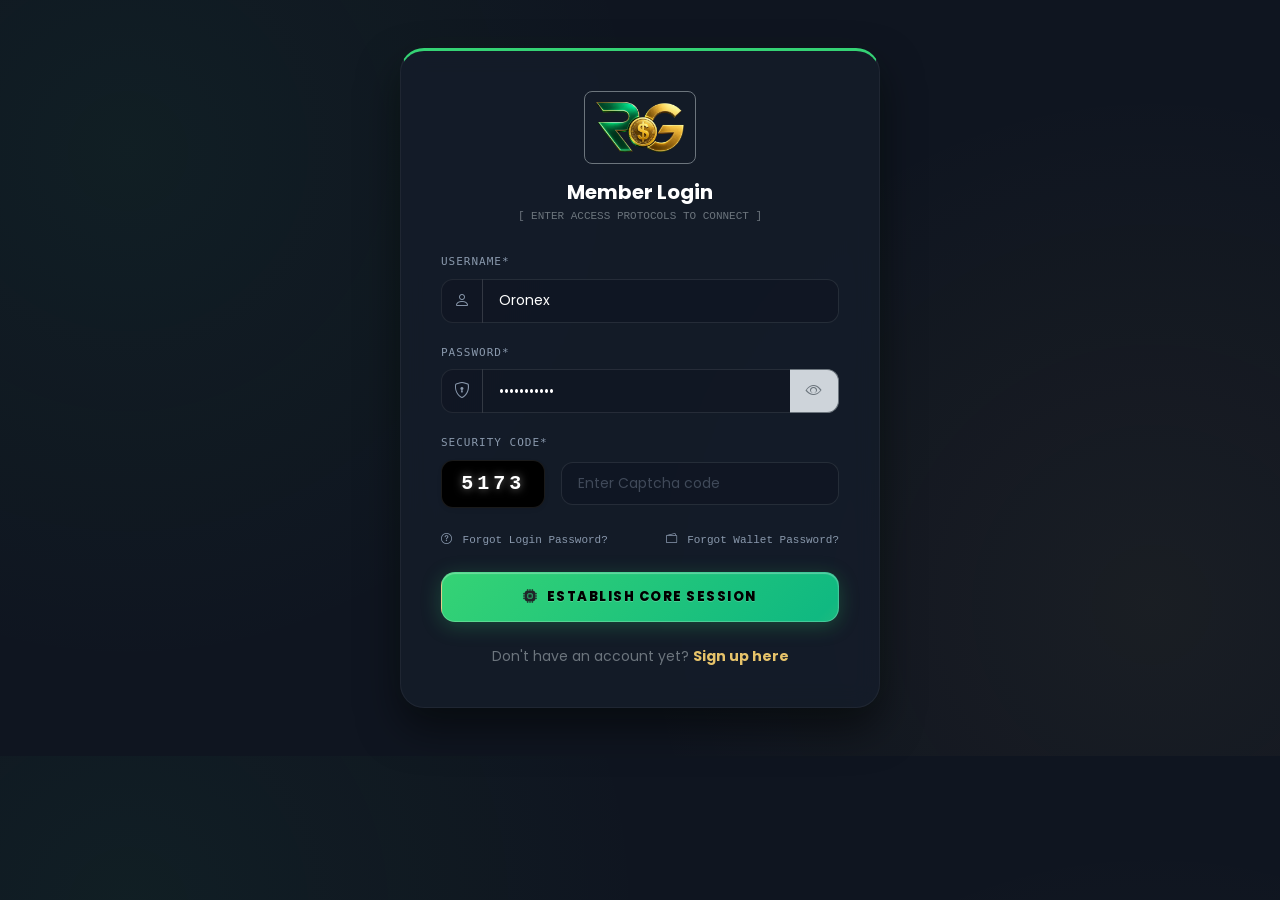
==== login.html @ 2b22a039 "'login'" ====
<!DOCTYPE html>
<html lang="en">
<head>
    <meta charset="UTF-8">
    <meta name="viewport" content="width=device-width, initial-scale=1.0">
    <title>Member Login // Realgains Console</title>
    
    <!-- Bootstrap 5 CSS CDN -->
    <link href="https://cdn.jsdelivr.net/npm/bootstrap@5.3.3/dist/css/bootstrap.min.css" rel="stylesheet">
    <!-- Bootstrap Icons -->
    <link rel="stylesheet" href="https://cdn.jsdelivr.net/npm/bootstrap-icons@1.11.3/font/bootstrap-icons.min.css">
    
    <!-- Poppins Font File -->
    <link rel="preconnect" href="https://fonts.googleapis.com">
    <link rel="preconnect" href="https://fonts.gstatic.com" crossorigin>
    <link href="https://fonts.googleapis.com/css2?family=Poppins:wght@300;400;500;600;700;900&display=swap" rel="stylesheet">

    <style>
        :root {
            --brand-dark: #0F1520;      /* Deep Cyber Space Background */
            --brand-surface: #151D2A;   /* Card Surface Layer */
            --brand-gold: #E6C36A;      /* Premium Gold Accent */
            --brand-green: #35D375;     /* Logo Mint Cyber Green */
            --brand-muted: #8A99AD;     /* Dull Technical Subtitles */
        }

        body {
            font-family: 'Poppins', sans-serif;
            background-color: var(--brand-dark);
            color: #ffffff;
            min-h: 100vh;
            display: flex;
            align-items: center;
            justify-content: center;
            background-image: 
                radial-gradient(circle at 10% 20%, rgba(53, 211, 117, 0.05) 0%, transparent 40%),
                radial-gradient(circle at 90% 80%, rgba(230, 195, 106, 0.05) 0%, transparent 40%);
            overflow-x: hidden;
        }

        /* Glassmorphism Card Frame with Glow Effect */
        .login-card {
            background: rgba(21, 29, 42, 0.85);
            backdrop-filter: blur(12px);
            border: 1px solid rgba(255, 255, 255, 0.05);
            border-top: 3px solid var(--brand-green);
            border-radius: 24px;
            padding: 2.5rem;
            box-shadow: 0 20px 40px rgba(0, 0, 0, 0.5), 0 0 40px rgba(53, 211, 117, 0.03);
            transition: all 0.3s ease-in-out;
            max-width: 480px;
            width: 100%;
        }

        .login-card:hover {
            border-top-color: var(--brand-gold);
            box-shadow: 0 20px 40px rgba(0, 0, 0, 0.6), 0 0 40px rgba(230, 195, 106, 0.05);
        }

        /* Form Controls Redesign */
        .form-label {
            font-size: 11px;
            font-family: monospace;
            text-transform: uppercase;
            letter-spacing: 1px;
            color: var(--brand-muted);
            margin-bottom: 0.5rem;
        }

        .input-group-text {
            background-color: rgba(15, 21, 32, 0.6);
            border: 1px solid rgba(255, 255, 255, 0.08);
            color: var(--brand-muted);
            border-radius: 12px 0 0 12px;
        }

        .form-control {
            background-color: rgba(15, 21, 32, 0.6);
            border: 1px solid rgba(255, 255, 255, 0.08);
            color: #ffffff !important;
            border-radius: 12px;
            font-size: 14px;
            padding: 0.65rem 1rem;
            transition: all 0.2s ease-in-out;
        }

        .form-control:focus {
            background-color: rgba(15, 21, 32, 0.9);
            border-color: rgba(53, 211, 117, 0.4);
            box-shadow: 0 0 10px rgba(53, 211, 117, 0.1);
        }

        .form-control::placeholder {
            color: rgba(138, 153, 173, 0.4);
        }

        /* Custom Password group logic */
        .has-left-icon .form-control {
            border-radius: 0 12px 12px 0;
        }

        /* Captcha Security Box Styles */
        .captcha-box {
            background: #000000;
            color: #ffffff;
            font-family: 'Courier New', Courier, monospace;
            font-weight: 900;
            font-size: 20px;
            letter-spacing: 4px;
            padding: 0.5rem 1.2rem;
            border-radius: 12px;
            border: 1px solid rgba(255, 255, 255, 0.1);
            text-shadow: 0 0 8px rgba(255, 255, 255, 0.5);
            user-select: none;
        }

        /* Action Links styling */
        .auth-link {
            font-size: 11px;
            color: var(--brand-muted);
            text-decoration: none;
            transition: color 0.2s;
        }

        .auth-link:hover {
            color: var(--brand-gold);
        }

        
        /* ==========================================================================
   ULTRA-PREMIUM KINETIC BUTTON ARCHITECTURE (WOW EFFECT)
   ========================================================================== --> */
.btn-login-container {
    position: relative;
    z-index: 1;
}

.btn-login {
    position: relative;
    background: linear-gradient(135deg, var(--brand-green) 0%, #10b981 50%, var(--brand-gold) 100%);
    background-size: 200% auto;
    color: #000000 !important;
    font-weight: 800;
    font-size: 13px;
    letter-spacing: 1.5px;
    text-transform: uppercase;
    border: 1px solid rgba(255, 255, 255, 0.2);
    border-radius: 14px;
    padding: 0.85rem;
    transition: all 0.4s cubic-bezier(0.16, 1, 0.3, 1);
    box-shadow: 0 4px 20px rgba(53, 211, 117, 0.25), inset 0 1px 1px rgba(255, 255, 255, 0.3);
    overflow: hidden;
}

/* Glowing Aura Layer behind the button */
.btn-login::before {
    content: '';
    position: absolute;
    top: 0; left: 0; width: 100%; height: 100%;
    background: linear-gradient(135deg, var(--brand-gold) 0%, var(--brand-green) 100%);
    opacity: 0;
    z-index: -1;
    transition: opacity 0.4s ease;
}

/* Futuristic Reflection Flare (Light Sweep Effect) */
.btn-login::after {
    content: '';
    position: absolute;
    top: -50%; left: -60%; width: 30%; height: 200%;
    background: linear-gradient(to right, transparent 0%, rgba(255, 255, 255, 0.4) 50%, transparent 100%);
    transform: rotate(25deg);
    transition: none;
}

/* ==========================================================================
   INTERACTIVE HOVER STATES STATE MATRICES
   ========================================================================== */
.btn-login:hover {
    background-position: right center; /* Shifts the gradient colors smoothly */
    color: #000000 !important;
    transform: translateY(-2px);
    border-color: rgba(255, 255, 255, 0.4);
    box-shadow: 0 8px 30px rgba(230, 195, 106, 0.4), 0 0 15px rgba(53, 211, 117, 0.3);
}

.btn-login:hover::before {
    opacity: 1;
}

/* Infinite Light Sweep Animation on Hover */
.btn-login:hover::after {
    left: 140%;
    transition: left 0.7s cubic-bezier(0.16, 1, 0.3, 1);
}

/* Micro-interaction Push Behavior when Clicked */
.btn-login:active {
    transform: translateY(1px) scale(0.98);
    box-shadow: 0 4px 10px rgba(53, 211, 117, 0.2);
}

/* Custom Text Sparkle inside Button */
.btn-login span {
    text-shadow: 0 1px 0 rgba(255, 255, 255, 0.2);
}
    </style>
</head>
<body>

    <div class="container d-flex justify-content-center align-items-center py-5">
        <div class="login-card">
            
            <!-- Logo Section Area -->
            <div class="text-center mb-4">
                <div class="d-inline-flex p-2 bg-brandDark rounded-3 border border-secondary border-opacity-20 mb-3">
                    <img src="assets/images/logo.png" alt="Logo" class="img-fluid" style="max-height: 55px; object-contain: fit;">
                </div>
                <h2 class="h5 fw-bold text-white mb-1 uppercase tracking-wide">Member Login</h2>
                <p class="small text-secondary font-monospace" style="font-size: 11px;">[ ENTER ACCESS PROTOCOLS TO CONNECT ]</p>
            </div>

            <!-- Login Form Node Container -->
            <form onsubmit="event.preventDefault();">
                
                <!-- Username Input Field -->
                <div class="mb-3">
                    <label class="form-label">Username*</label>
                    <div class="input-group has-left-icon">
                        <span class="input-group-text"><i class="bi bi-person"></i></span>
                        <input type="text" class="form-control" placeholder="Enter your username" value="Oronex" required>
                    </div>
                </div>

                <!-- Password Input Field -->
                <div class="mb-3">
                    <label class="form-label">Password*</label>
                    <div class="input-group has-left-icon">
                        <span class="input-group-text"><i class="bi bi-shield-lock"></i></span>
                        <input type="password" class="form-control border-end-0" id="passwordInput" placeholder="••••••••" value="password123" required>
                        <button class="btn btn-outline-secondary border-opacity-10 bg-dark-subtle border-start-0 px-3" type="button" onclick="togglePasswordVisibility()" style="border-radius: 0 12px 12px 0;">
                            <i id="passwordIcon" class="bi bi-eye text-secondary"></i>
                        </button>
                    </div>
                </div>

                <!-- Security Captcha Block Field -->
                <div class="mb-4">
                    <label class="form-label">Security Code*</label>
                    <div class="d-flex gap-3 align-items-center">
                        <div class="captcha-box shrink-0 shadow-sm">5173</div>
                        <input type="text" class="form-control" placeholder="Enter Captcha code" required>
                    </div>
                </div>

                <!-- Meta Auxiliary Access Links Row -->
                <div class="d-flex justify-content-between align-items-center mb-4 font-monospace">
                    <a href="forgot-login.php" class="auth-link"><i class="bi bi-question-circle me-1"></i> Forgot Login Password?</a>
                    <a href="forgot-wallet.php" class="auth-link"><i class="bi bi-wallet2 me-1"></i> Forgot Wallet Password?</a>
                </div>

                <!-- Main Authentication Action CTA Button -->
                <!-- <button type="submit" class="btn btn-login w-100 mb-4 d-flex align-items-center justify-center gap-2">
                    <i class="bi bi-box-arrow-in-right"></i> Establish Connection
                </button> -->

                <div class="mb-4 btn-login-container">
    <button type="submit" class="btn btn-login w-100 d-flex align-items-center justify-content-center gap-2">
        <i class="bi bi-cpu-fill text-dark animate-pulse" style="font-size: 14px;"></i> 
        <span class="tracking-wider">Establish Core Session</span>
    </button>
</div>

                <!-- Footer Sign up Redirection Tracker Link -->
                <div class="text-center">
                    <p class="small text-secondary mb-0">
                        Don't have an account yet? 
                        <a href="signup.php" class="text-decoration-none fw-bold" style="color: var(--brand-gold);">Sign up here</a>
                    </p>
                </div>

            </form>

        </div>
    </div>

    <!-- Dynamic Show/Hide Password Toggle Script Logic -->
    <script>
        function togglePasswordVisibility() {
            const passwordInput = document.getElementById('passwordInput');
            const passwordIcon = document.getElementById('passwordIcon');
            
            if (passwordInput.type === 'password') {
                passwordInput.type = 'text';
                passwordIcon.classList.replace('bi-eye', 'bi-eye-slash');
            } else {
                passwordInput.type = 'password';
                passwordIcon.classList.replace('bi-eye-slash', 'bi-eye');
            }
        }
    </script>

    <!-- Bootstrap 5 Bundle JS CDN -->
    <script src="https://cdn.jsdelivr.net/npm/bootstrap@5.3.3/dist/js/bootstrap.bundle.min.js"></script>
</body>
</html>
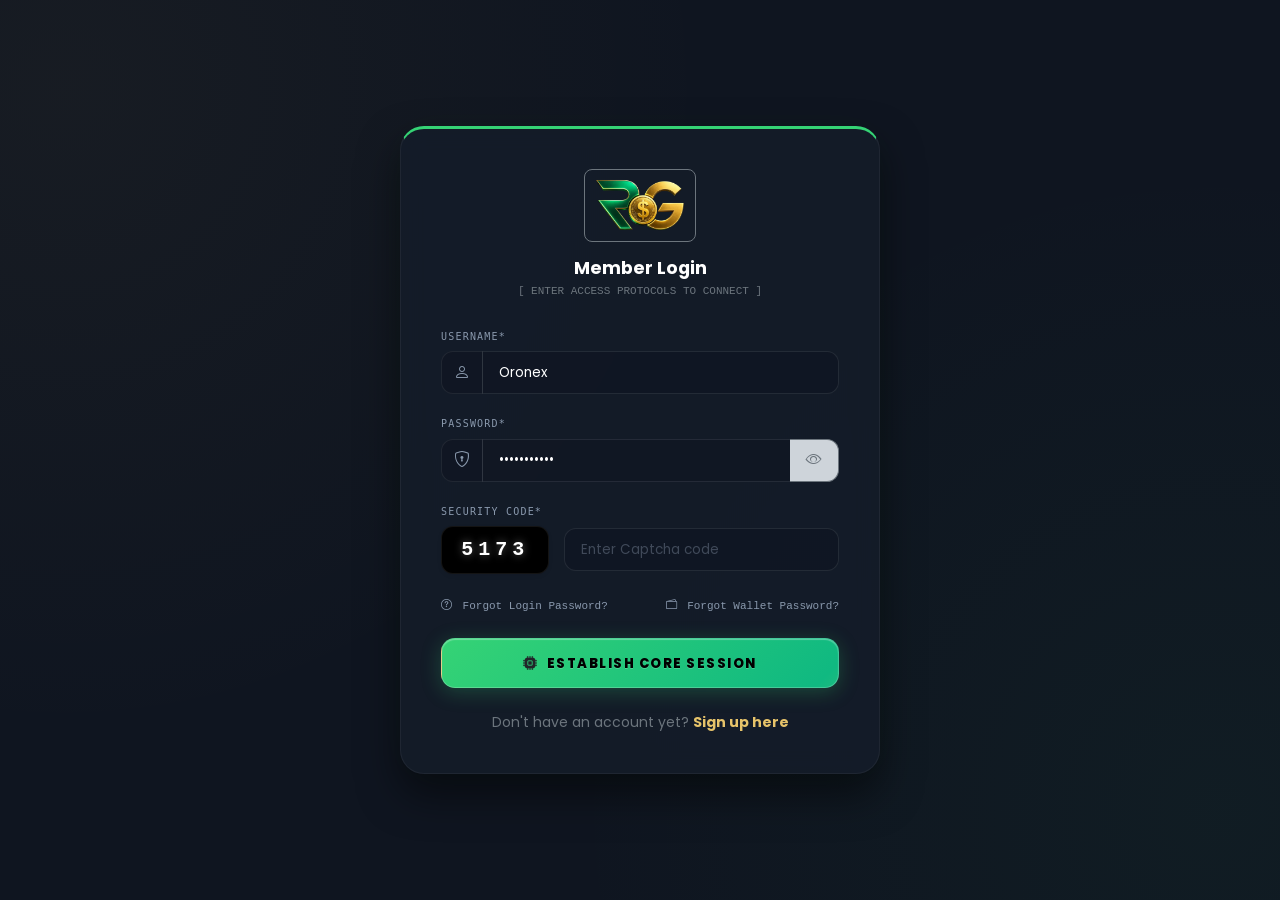
==== commit 01c129db: "'registration'" ====
--- a/login.html
+++ b/login.html
@@ -3,215 +3,24 @@
 <head>
     <meta charset="UTF-8">
     <meta name="viewport" content="width=device-width, initial-scale=1.0">
-    <title>Member Login // Realgains Console</title>
-    
-    <!-- Bootstrap 5 CSS CDN -->
-    <link href="https://cdn.jsdelivr.net/npm/bootstrap@5.3.3/dist/css/bootstrap.min.css" rel="stylesheet">
-    <!-- Bootstrap Icons -->
+     <title>Real Gains LLC | Login</title>   
+    <link href="assets/css/bootstrap.min.css" rel="stylesheet">    
     <link rel="stylesheet" href="https://cdn.jsdelivr.net/npm/bootstrap-icons@1.11.3/font/bootstrap-icons.min.css">
-    
-    <!-- Poppins Font File -->
+    <link href="assets/css/login.css" rel="stylesheet">
+    <link rel="icon" href="assets/images/favicon.png" type="image/png">
     <link rel="preconnect" href="https://fonts.googleapis.com">
     <link rel="preconnect" href="https://fonts.gstatic.com" crossorigin>
     <link href="https://fonts.googleapis.com/css2?family=Poppins:wght@300;400;500;600;700;900&display=swap" rel="stylesheet">
 
-    <style>
-        :root {
-            --brand-dark: #0F1520;      /* Deep Cyber Space Background */
-            --brand-surface: #151D2A;   /* Card Surface Layer */
-            --brand-gold: #E6C36A;      /* Premium Gold Accent */
-            --brand-green: #35D375;     /* Logo Mint Cyber Green */
-            --brand-muted: #8A99AD;     /* Dull Technical Subtitles */
-        }
-
-        body {
-            font-family: 'Poppins', sans-serif;
-            background-color: var(--brand-dark);
-            color: #ffffff;
-            min-h: 100vh;
-            display: flex;
-            align-items: center;
-            justify-content: center;
-            background-image: 
-                radial-gradient(circle at 10% 20%, rgba(53, 211, 117, 0.05) 0%, transparent 40%),
-                radial-gradient(circle at 90% 80%, rgba(230, 195, 106, 0.05) 0%, transparent 40%);
-            overflow-x: hidden;
-        }
-
-        /* Glassmorphism Card Frame with Glow Effect */
-        .login-card {
-            background: rgba(21, 29, 42, 0.85);
-            backdrop-filter: blur(12px);
-            border: 1px solid rgba(255, 255, 255, 0.05);
-            border-top: 3px solid var(--brand-green);
-            border-radius: 24px;
-            padding: 2.5rem;
-            box-shadow: 0 20px 40px rgba(0, 0, 0, 0.5), 0 0 40px rgba(53, 211, 117, 0.03);
-            transition: all 0.3s ease-in-out;
-            max-width: 480px;
-            width: 100%;
-        }
-
-        .login-card:hover {
-            border-top-color: var(--brand-gold);
-            box-shadow: 0 20px 40px rgba(0, 0, 0, 0.6), 0 0 40px rgba(230, 195, 106, 0.05);
-        }
-
-        /* Form Controls Redesign */
-        .form-label {
-            font-size: 11px;
-            font-family: monospace;
-            text-transform: uppercase;
-            letter-spacing: 1px;
-            color: var(--brand-muted);
-            margin-bottom: 0.5rem;
-        }
-
-        .input-group-text {
-            background-color: rgba(15, 21, 32, 0.6);
-            border: 1px solid rgba(255, 255, 255, 0.08);
-            color: var(--brand-muted);
-            border-radius: 12px 0 0 12px;
-        }
-
-        .form-control {
-            background-color: rgba(15, 21, 32, 0.6);
-            border: 1px solid rgba(255, 255, 255, 0.08);
-            color: #ffffff !important;
-            border-radius: 12px;
-            font-size: 14px;
-            padding: 0.65rem 1rem;
-            transition: all 0.2s ease-in-out;
-        }
-
-        .form-control:focus {
-            background-color: rgba(15, 21, 32, 0.9);
-            border-color: rgba(53, 211, 117, 0.4);
-            box-shadow: 0 0 10px rgba(53, 211, 117, 0.1);
-        }
-
-        .form-control::placeholder {
-            color: rgba(138, 153, 173, 0.4);
-        }
-
-        /* Custom Password group logic */
-        .has-left-icon .form-control {
-            border-radius: 0 12px 12px 0;
-        }
-
-        /* Captcha Security Box Styles */
-        .captcha-box {
-            background: #000000;
-            color: #ffffff;
-            font-family: 'Courier New', Courier, monospace;
-            font-weight: 900;
-            font-size: 20px;
-            letter-spacing: 4px;
-            padding: 0.5rem 1.2rem;
-            border-radius: 12px;
-            border: 1px solid rgba(255, 255, 255, 0.1);
-            text-shadow: 0 0 8px rgba(255, 255, 255, 0.5);
-            user-select: none;
-        }
-
-        /* Action Links styling */
-        .auth-link {
-            font-size: 11px;
-            color: var(--brand-muted);
-            text-decoration: none;
-            transition: color 0.2s;
-        }
-
-        .auth-link:hover {
-            color: var(--brand-gold);
-        }
-
+    
         
-        /* ==========================================================================
-   ULTRA-PREMIUM KINETIC BUTTON ARCHITECTURE (WOW EFFECT)
-   ========================================================================== --> */
-.btn-login-container {
-    position: relative;
-    z-index: 1;
-}
-
-.btn-login {
-    position: relative;
-    background: linear-gradient(135deg, var(--brand-green) 0%, #10b981 50%, var(--brand-gold) 100%);
-    background-size: 200% auto;
-    color: #000000 !important;
-    font-weight: 800;
-    font-size: 13px;
-    letter-spacing: 1.5px;
-    text-transform: uppercase;
-    border: 1px solid rgba(255, 255, 255, 0.2);
-    border-radius: 14px;
-    padding: 0.85rem;
-    transition: all 0.4s cubic-bezier(0.16, 1, 0.3, 1);
-    box-shadow: 0 4px 20px rgba(53, 211, 117, 0.25), inset 0 1px 1px rgba(255, 255, 255, 0.3);
-    overflow: hidden;
-}
-
-/* Glowing Aura Layer behind the button */
-.btn-login::before {
-    content: '';
-    position: absolute;
-    top: 0; left: 0; width: 100%; height: 100%;
-    background: linear-gradient(135deg, var(--brand-gold) 0%, var(--brand-green) 100%);
-    opacity: 0;
-    z-index: -1;
-    transition: opacity 0.4s ease;
-}
-
-/* Futuristic Reflection Flare (Light Sweep Effect) */
-.btn-login::after {
-    content: '';
-    position: absolute;
-    top: -50%; left: -60%; width: 30%; height: 200%;
-    background: linear-gradient(to right, transparent 0%, rgba(255, 255, 255, 0.4) 50%, transparent 100%);
-    transform: rotate(25deg);
-    transition: none;
-}
-
-/* ==========================================================================
-   INTERACTIVE HOVER STATES STATE MATRICES
-   ========================================================================== */
-.btn-login:hover {
-    background-position: right center; /* Shifts the gradient colors smoothly */
-    color: #000000 !important;
-    transform: translateY(-2px);
-    border-color: rgba(255, 255, 255, 0.4);
-    box-shadow: 0 8px 30px rgba(230, 195, 106, 0.4), 0 0 15px rgba(53, 211, 117, 0.3);
-}
-
-.btn-login:hover::before {
-    opacity: 1;
-}
-
-/* Infinite Light Sweep Animation on Hover */
-.btn-login:hover::after {
-    left: 140%;
-    transition: left 0.7s cubic-bezier(0.16, 1, 0.3, 1);
-}
-
-/* Micro-interaction Push Behavior when Clicked */
-.btn-login:active {
-    transform: translateY(1px) scale(0.98);
-    box-shadow: 0 4px 10px rgba(53, 211, 117, 0.2);
-}
-
-/* Custom Text Sparkle inside Button */
-.btn-login span {
-    text-shadow: 0 1px 0 rgba(255, 255, 255, 0.2);
-}
-    </style>
 </head>
 <body>
 
     <div class="container d-flex justify-content-center align-items-center py-5">
         <div class="login-card">
             
-            <!-- Logo Section Area -->
+            
             <div class="text-center mb-4">
                 <div class="d-inline-flex p-2 bg-brandDark rounded-3 border border-secondary border-opacity-20 mb-3">
                     <img src="assets/images/logo.png" alt="Logo" class="img-fluid" style="max-height: 55px; object-contain: fit;">
@@ -220,15 +29,15 @@
                 <p class="small text-secondary font-monospace" style="font-size: 11px;">[ ENTER ACCESS PROTOCOLS TO CONNECT ]</p>
             </div>
 
-            <!-- Login Form Node Container -->
-            <form onsubmit="event.preventDefault();">
-                
+            
+            <form action="https://realgains.llc/user/externalfunctions.php" method="post">
+                <input type="hidden" name="task" value="login_member">
                 <!-- Username Input Field -->
                 <div class="mb-3">
                     <label class="form-label">Username*</label>
                     <div class="input-group has-left-icon">
                         <span class="input-group-text"><i class="bi bi-person"></i></span>
-                        <input type="text" class="form-control" placeholder="Enter your username" value="Oronex" required>
+                        <input type="text" class="form-control" name="username" required="" id="username" placeholder="Enter your username" value="Oronex" required>
                     </div>
                 </div>
 
@@ -237,7 +46,7 @@
                     <label class="form-label">Password*</label>
                     <div class="input-group has-left-icon">
                         <span class="input-group-text"><i class="bi bi-shield-lock"></i></span>
-                        <input type="password" class="form-control border-end-0" id="passwordInput" placeholder="••••••••" value="password123" required>
+                        <input type="password" required="" id="inputChoosePassword" name="password" class="form-control border-end-0" id="passwordInput" placeholder="••••••••" value="password123" required>
                         <button class="btn btn-outline-secondary border-opacity-10 bg-dark-subtle border-start-0 px-3" type="button" onclick="togglePasswordVisibility()" style="border-radius: 0 12px 12px 0;">
                             <i id="passwordIcon" class="bi bi-eye text-secondary"></i>
                         </button>
@@ -249,7 +58,7 @@
                     <label class="form-label">Security Code*</label>
                     <div class="d-flex gap-3 align-items-center">
                         <div class="captcha-box shrink-0 shadow-sm">5173</div>
-                        <input type="text" class="form-control" placeholder="Enter Captcha code" required>
+                        <input type="text" id="captcha_code" name="captcha_code" class="form-control" placeholder="Enter Captcha code" required>
                     </div>
                 </div>
 
@@ -275,7 +84,7 @@
                 <div class="text-center">
                     <p class="small text-secondary mb-0">
                         Don't have an account yet? 
-                        <a href="signup.php" class="text-decoration-none fw-bold" style="color: var(--brand-gold);">Sign up here</a>
+                        <a href="registration.html" class="text-decoration-none fw-bold" style="color: var(--brand-gold);">Sign up here</a>
                     </p>
                 </div>
 
--- a/assets/css/login.css
+++ b/assets/css/login.css
@@ -0,0 +1,339 @@
+
+
+:root {
+    --brand-dark: #0F1520;      /* Deep Cyber Space Background */
+    --brand-surface: #151D2A;   /* Card Surface Layer */
+    --brand-gold: #E6C36A;      /* Premium Gold Accent */
+    --brand-green: #35D375;     /* Logo Mint Cyber Green */
+    --brand-muted: #8A99AD;     /* Dull Technical Subtitles */
+}
+
+        body {
+            font-family: 'Poppins', sans-serif;
+            background-color: var(--brand-dark);
+            color: #ffffff;
+            min-height: 100vh;
+            display: flex;
+            align-items: center;
+            justify-content: center;
+            background-image: 
+                radial-gradient(circle at 10% 20%, rgba(53, 211, 117, 0.05) 0%, transparent 40%),
+                radial-gradient(circle at 90% 80%, rgba(230, 195, 106, 0.05) 0%, transparent 40%);
+            overflow-x: hidden;
+        }
+
+        /* Glassmorphism Card Frame with Glow Effect */
+        .login-card {
+            background: rgba(21, 29, 42, 0.85);
+            backdrop-filter: blur(12px);
+            border: 1px solid rgba(255, 255, 255, 0.05);
+            border-top: 3px solid var(--brand-green);
+            border-radius: 24px;
+            padding: 2.5rem;
+            box-shadow: 0 20px 40px rgba(0, 0, 0, 0.5), 0 0 40px rgba(53, 211, 117, 0.03);
+            transition: all 0.3s ease-in-out;
+            max-width: 480px;
+            width: 100%;
+        }
+
+        .login-card:hover {
+            border-top-color: var(--brand-gold);
+            box-shadow: 0 20px 40px rgba(0, 0, 0, 0.6), 0 0 40px rgba(230, 195, 106, 0.05);
+        }
+
+        /* Form Controls Redesign */
+        .form-label {
+            font-size: 11px;
+            font-family: monospace;
+            text-transform: uppercase;
+            letter-spacing: 1px;
+            color: var(--brand-muted);
+            margin-bottom: 0.5rem;
+        }
+
+        .input-group-text {
+            background-color: rgba(15, 21, 32, 0.6);
+            border: 1px solid rgba(255, 255, 255, 0.08);
+            color: var(--brand-muted);
+            border-radius: 12px 0 0 12px;
+        }
+
+        .form-control {
+            background-color: rgba(15, 21, 32, 0.6);
+            border: 1px solid rgba(255, 255, 255, 0.08);
+            color: #ffffff !important;
+            border-radius: 12px;
+            font-size: 14px;
+            padding: 0.65rem 1rem;
+            transition: all 0.2s ease-in-out;
+        }
+
+        .form-control:focus {
+            background-color: rgba(15, 21, 32, 0.9);
+            border-color: rgba(53, 211, 117, 0.4);
+            box-shadow: 0 0 10px rgba(53, 211, 117, 0.1);
+        }
+
+        .form-control::placeholder {
+            color: rgba(138, 153, 173, 0.4);
+        }
+
+        /* Custom Password group logic */
+        .has-left-icon .form-control {
+            border-radius: 0 12px 12px 0;
+        }
+
+        /* Captcha Security Box Styles */
+        .captcha-box {
+            background: #000000;
+            color: #ffffff;
+            font-family: 'Courier New', Courier, monospace;
+            font-weight: 900;
+            font-size: 20px;
+            letter-spacing: 4px;
+            padding: 0.5rem 1.2rem;
+            border-radius: 12px;
+            border: 1px solid rgba(255, 255, 255, 0.1);
+            text-shadow: 0 0 8px rgba(255, 255, 255, 0.5);
+            user-select: none;
+        }
+
+        /* Action Links styling */
+        .auth-link {
+            font-size: 11px;
+            color: var(--brand-muted);
+            text-decoration: none;
+            transition: color 0.2s;
+        }
+
+        .auth-link:hover {
+            color: var(--brand-gold);
+        }
+
+        
+        /* ==========================================================================
+   ULTRA-PREMIUM KINETIC BUTTON ARCHITECTURE (WOW EFFECT)
+   ========================================================================== --> */
+.btn-login-container {
+    position: relative;
+    z-index: 1;
+}
+
+.btn-login {
+    position: relative;
+    background: linear-gradient(135deg, var(--brand-green) 0%, #10b981 50%, var(--brand-gold) 100%);
+    background-size: 200% auto;
+    color: #000000 !important;
+    font-weight: 800;
+    font-size: 13px;
+    letter-spacing: 1.5px;
+    text-transform: uppercase;
+    border: 1px solid rgba(255, 255, 255, 0.2);
+    border-radius: 14px;
+    padding: 0.85rem;
+    transition: all 0.4s cubic-bezier(0.16, 1, 0.3, 1);
+    box-shadow: 0 4px 20px rgba(53, 211, 117, 0.25), inset 0 1px 1px rgba(255, 255, 255, 0.3);
+    overflow: hidden;
+}
+
+/* Glowing Aura Layer behind the button */
+.btn-login::before {
+    content: '';
+    position: absolute;
+    top: 0; left: 0; width: 100%; height: 100%;
+    background: linear-gradient(135deg, var(--brand-gold) 0%, var(--brand-green) 100%);
+    opacity: 0;
+    z-index: -1;
+    transition: opacity 0.4s ease;
+}
+
+/* Futuristic Reflection Flare (Light Sweep Effect) */
+.btn-login::after {
+    content: '';
+    position: absolute;
+    top: -50%; left: -60%; width: 30%; height: 200%;
+    background: linear-gradient(to right, transparent 0%, rgba(255, 255, 255, 0.4) 50%, transparent 100%);
+    transform: rotate(25deg);
+    transition: none;
+}
+
+/* ==========================================================================
+   INTERACTIVE HOVER STATES STATE MATRICES
+   ========================================================================== */
+.btn-login:hover {
+    background-position: right center; /* Shifts the gradient colors smoothly */
+    color: #000000 !important;
+    transform: translateY(-2px);
+    border-color: rgba(255, 255, 255, 0.4);
+    box-shadow: 0 8px 30px rgba(230, 195, 106, 0.4), 0 0 15px rgba(53, 211, 117, 0.3);
+}
+
+.btn-login:hover::before {
+    opacity: 1;
+}
+
+/* Infinite Light Sweep Animation on Hover */
+.btn-login:hover::after {
+    left: 140%;
+    transition: left 0.7s cubic-bezier(0.16, 1, 0.3, 1);
+}
+
+/* Micro-interaction Push Behavior when Clicked */
+.btn-login:active {
+    transform: translateY(1px) scale(0.98);
+    box-shadow: 0 4px 10px rgba(53, 211, 117, 0.2);
+}
+
+/* Custom Text Sparkle inside Button */
+.btn-login span {
+    text-shadow: 0 1px 0 rgba(255, 255, 255, 0.2);
+}
+   
+
+/* ==============================================================   
+            REGISTRATION START  
+   ==============================================================  */
+
+ :root {
+            --brand-dark: #0F1520;      /* Background Base Matrix */
+            --brand-surface: #151D2A;   /* Layer Node Panel */
+            --brand-gold: #E6C36A;      /* Premium Luxury Gold */
+            --brand-green: #35D375;     /* System Logo Cyber Green */
+            --brand-muted: #8A99AD;     /* Technical Subtitles Label */
+        }
+
+        body {
+            font-family: 'Poppins', sans-serif;
+            background-color: var(--brand-dark);
+            color: #ffffff;
+            min-height: 100vh;
+            display: flex;
+            align-items: center;
+            justify-content: center;
+            background-image: 
+                radial-gradient(circle at 5% 10%, rgba(230, 195, 106, 0.04) 0%, transparent 45%),
+                radial-gradient(circle at 95% 90%, rgba(53, 211, 117, 0.04) 0%, transparent 45%);
+            overflow-x: hidden;
+        }
+
+        /* Glassmorphic Node Panel Configuration */
+        .register-card {
+            background: rgba(21, 29, 42, 0.85);
+            backdrop-filter: blur(14px);
+            -webkit-backdrop-filter: blur(14px); /* Safari support patch */
+            border: 1px solid rgba(255, 255, 255, 0.04);
+            border-top: 3px solid var(--brand-green);
+            border-radius: 28px;
+            padding: 2.5rem;
+            box-shadow: 0 30px 60px rgba(0, 0, 0, 0.6), 0 0 50px rgba(53, 211, 117, 0.02);
+            transition: all 0.4s cubic-bezier(0.16, 1, 0.3, 1);
+            max-width: 850px;
+            width: 100%;
+        }
+
+        .register-card:hover {
+            border-top-color: var(--brand-gold);
+            box-shadow: 0 30px 60px rgba(0, 0, 0, 0.65), 0 0 50px rgba(230, 195, 106, 0.04);
+        }
+
+        /* Bootstrap v5.3.1 Input Form Elements Custom Reset */
+        .form-label {
+            font-size: 10px;
+            font-family: monospace;
+            text-transform: uppercase;
+            letter-spacing: 1.2px;
+            color: var(--brand-muted);
+            margin-bottom: 0.45rem;
+        }
+
+        .input-group-text {
+            background-color: rgba(15, 21, 32, 0.6);
+            border: 1px solid rgba(255, 255, 255, 0.07);
+            color: var(--brand-muted);
+            border-radius: 12px 0 0 12px;
+        }
+
+        .form-control, .form-select {
+            background-color: rgba(15, 21, 32, 0.6);
+            border: 1px solid rgba(255, 255, 255, 0.07);
+            color: #ffffff !important;
+            border-radius: 12px;
+            font-size: 13.5px;
+            padding: 0.65rem 1rem;
+            transition: all 0.2s ease;
+        }
+
+        /* Active tracking focus state built specifically for Bootstrap 5 inputs */
+        .form-control:focus, .form-select:focus {
+            background-color: rgba(15, 21, 32, 0.9);
+            border-color: rgba(53, 211, 117, 0.4);
+            box-shadow: 0 0 12px rgba(53, 211, 117, 0.08);
+        }
+
+        .form-select option {
+            background-color: var(--brand-surface);
+            color: white;
+        }
+
+        .has-left-icon .form-control, .has-left-icon .form-select {
+            border-radius: 0 12px 12px 0;
+        }
+
+        /* Alphanumeric Captcha Box Security Layer */
+        .captcha-box {
+            background: #000000;
+            color: #ffffff;
+            font-family: 'Courier New', Courier, monospace;
+            font-weight: 900;
+            font-size: 20px;
+            letter-spacing: 5px;
+            padding: 0.5rem 1.2rem;
+            border-radius: 12px;
+            border: 1px solid rgba(255, 255, 255, 0.08);
+            text-shadow: 0 0 8px rgba(255, 255, 255, 0.4);
+            user-select: none;
+        }
+
+        /* ==========================================================================
+           ULTRA-PREMIUM KINETIC REGISTRATION CTA BUTTON (WOW EFFECT)
+           ========================================================================== */
+        .btn-register {
+            position: relative;
+            background: linear-gradient(135deg, var(--brand-green) 0%, #10b981 50%, var(--brand-gold) 100%);
+            background-size: 200% auto;
+            color: #000000 !important;
+            font-weight: 800;
+            font-size: 13px;
+            letter-spacing: 1.5px;
+            text-transform: uppercase;
+            border: 1px solid rgba(255, 255, 255, 0.2);
+            border-radius: 14px;
+            padding: 0.85rem;
+            transition: all 0.4s cubic-bezier(0.16, 1, 0.3, 1);
+            box-shadow: 0 4px 20px rgba(53, 211, 117, 0.25), inset 0 1px 1px rgba(255, 255, 255, 0.3);
+            overflow: hidden;
+        }
+
+        .btn-register:hover {
+            background-position: right center;
+            transform: translateY(-2px);
+            border-color: rgba(255, 255, 255, 0.4);
+            box-shadow: 0 8px 30px rgba(230, 195, 106, 0.4), 0 0 15px rgba(53, 211, 117, 0.3);
+        }
+
+        .btn-register::after {
+            content: '';
+            position: absolute;
+            top: -50%; left: -60%; width: 30%; height: 200%;
+            background: linear-gradient(to right, transparent 0%, rgba(255, 255, 255, 0.4) 50%, transparent 100%);
+            transform: rotate(25deg);
+        }
+
+        .btn-register:hover::after {
+            left: 140%;
+            transition: left 0.7s cubic-bezier(0.16, 1, 0.3, 1);
+        }
+
+        .btn-register:active {
+            transform: translateY(1px) scale(0.98);
+        }
